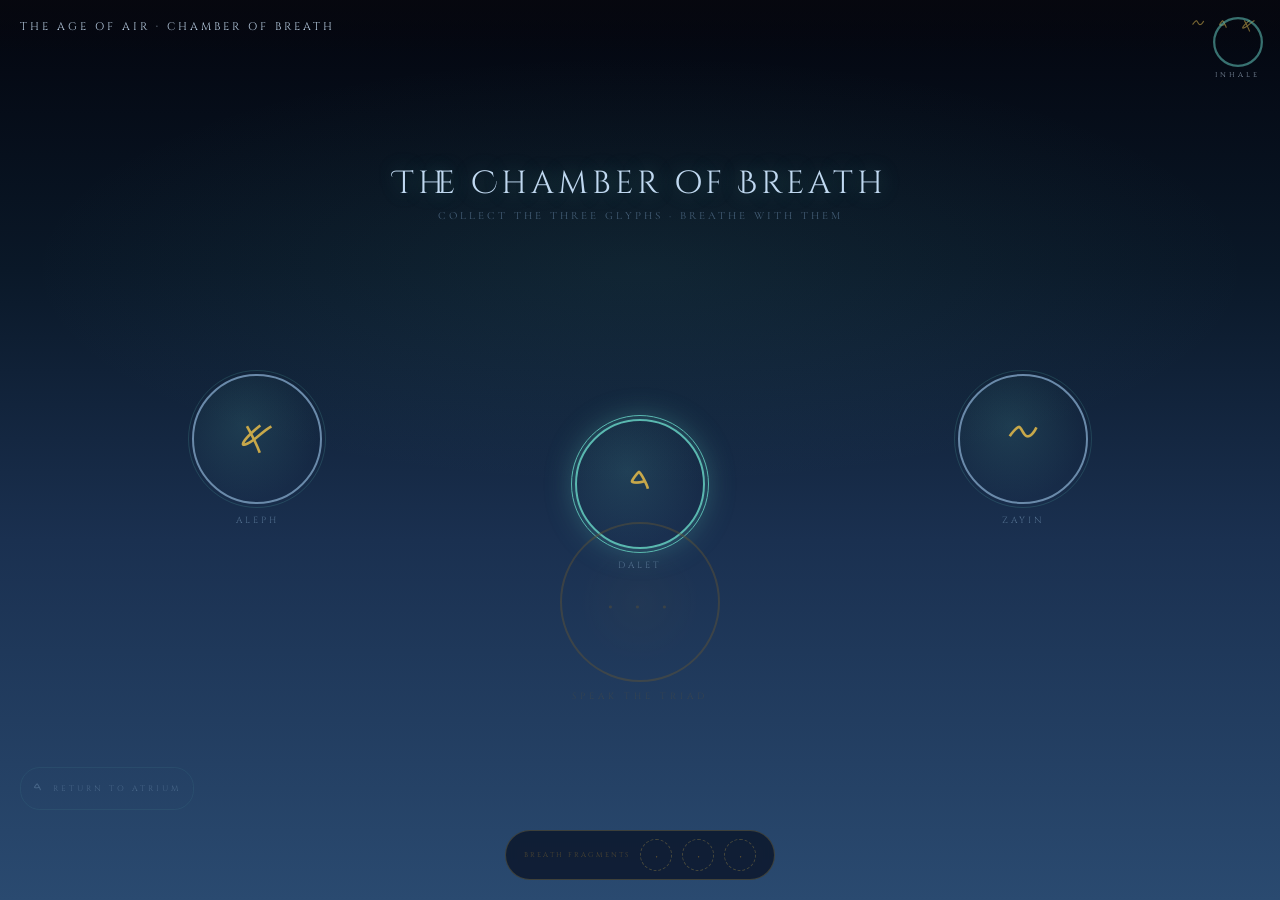
==== game/air/index.html @ f2d68d22 "Create index.html" ====
<!DOCTYPE html>
<html lang="en">
<head>
<meta charset="UTF-8">
<meta name="viewport" content="width=device-width, initial-scale=1.0">
<title>The Age of Air · Adzmyst</title>
<link rel="preconnect" href="https://fonts.googleapis.com">
<link href="https://fonts.googleapis.com/css2?family=Cinzel:wght@400;600;900&family=Cinzel+Decorative:wght@400;700&family=Cormorant+Garamond:ital,wght@0,300;0,400;1,300;1,400&display=swap" rel="stylesheet">
<style>
  /* ═══════════════════════════════════════════════════════
     AGE OF AIR — ADZMYST DUNGEON
     Breath mechanic · Glyph collection · Triad altar
     ═══════════════════════════════════════════════════════ */

  :root {
    --void:       #07080f;
    --sky-deep:   #0a1528;
    --sky-mid:    #1a3050;
    --sky-pale:   #2a4a70;
    --cloud:      #6a8aaa;
    --breath:     #c0d8f0;
    --silver:     #b8cce0;
    --gold:       #c8a84a;
    --gold-dim:   #6a5830;
    --unlock:     #8ad8a0;
    --danger:     #c85050;
    --air-teal:   #5ab8b0;
    --panel-bg:   rgba(10, 20, 40, 0.92);
    --transition: 0.6s cubic-bezier(0.4, 0, 0.2, 1);
  }

  *, *::before, *::after { box-sizing: border-box; margin: 0; padding: 0; }

  html, body {
    width: 100%; height: 100%;
    overflow: hidden;
    background: var(--void);
    color: var(--breath);
    font-family: 'Cormorant Garamond', serif;
    font-size: 16px;
  }

  /* ── AMBIENT SKY ── */
  #ambient-sky {
    position: fixed; inset: 0; z-index: 0;
    background:
      radial-gradient(ellipse 80% 40% at 50% 30%, rgba(90,184,176,0.08) 0%, transparent 60%),
      linear-gradient(180deg, #03050e 0%, #0a1828 30%, #1a3050 60%, #2a4a70 100%);
    animation: skyshift 20s ease-in-out infinite alternate;
  }
  @keyframes skyshift {
    0%   { filter: brightness(1) hue-rotate(0deg); }
    100% { filter: brightness(1.1) hue-rotate(5deg); }
  }

  /* ── WIND PARTICLES ── */
  #wind-layer {
    position: fixed; inset: 0; z-index: 1;
    pointer-events: none; overflow: hidden;
  }
  .wind-particle {
    position: absolute;
    font-size: 18px;
    opacity: 0;
    animation: windFloat 8s linear infinite;
    color: var(--cloud);
  }
  @keyframes windFloat {
    0%   { transform: translateX(-50px) translateY(0); opacity: 0; }
    20%  { opacity: 0.4; }
    80%  { opacity: 0.3; }
    100% { transform: translateX(calc(100vw + 50px)) translateY(-40px); opacity: 0; }
  }

  /* ── BREATH INDICATOR ── */
  #breath-indicator {
    position: fixed; top: 20px; right: 20px; z-index: 40;
    display: flex; flex-direction: column; align-items: center; gap: 6px;
  }
  #breath-ring {
    width: 44px; height: 44px;
    border: 2px solid var(--cloud);
    border-radius: 50%;
    transition: transform 0.2s ease, border-color 0.3s;
    opacity: 0.6;
  }
  #breath-ring.inhale { border-color: var(--air-teal); }
  #breath-ring.hold   { border-color: var(--gold); }
  #breath-ring.exhale { border-color: var(--cloud); }
  #breath-phase-label {
    font-family: 'Cinzel', serif;
    font-size: 7px; letter-spacing: 3px;
    text-transform: uppercase;
    color: var(--silver); opacity: 0.7;
  }

  /* ── HUD ── */
  #hud {
    position: fixed; top: 0; left: 0; right: 0; z-index: 30;
    padding: 14px 20px;
    display: flex; align-items: center; justify-content: space-between;
    background: linear-gradient(180deg, rgba(7,8,15,0.8) 0%, transparent 100%);
    pointer-events: none;
  }
  #hud-location {
    font-family: 'Cinzel', serif;
    font-size: 11px; letter-spacing: 3px;
    color: var(--silver); text-transform: uppercase;
  }
  #hud-glyphs {
    font-size: 20px; letter-spacing: 4px;
    color: var(--gold); opacity: 0.6;
  }

  /* ── INVENTORY ── */
  #inventory {
    position: fixed; bottom: 20px; left: 50%; transform: translateX(-50%);
    z-index: 30; display: flex; align-items: center; gap: 10px;
    background: rgba(10,20,40,0.8);
    border: 1px solid rgba(200,168,74,0.25);
    border-radius: 30px; padding: 8px 18px;
    backdrop-filter: blur(6px);
  }
  #inventory-label {
    font-family: 'Cinzel', serif;
    font-size: 7px; letter-spacing: 2px;
    color: var(--gold-dim); text-transform: uppercase;
    opacity: 0.7;
  }
  .inventory-slot {
    width: 32px; height: 32px;
    border: 1px dashed rgba(200,168,74,0.3);
    border-radius: 50%;
    display: flex; align-items: center; justify-content: center;
    font-size: 16px; color: var(--gold-dim);
    transition: all 0.3s;
  }
  .inventory-slot.filled {
    border-color: var(--gold);
    color: var(--gold);
    border-style: solid;
    animation: glyphGlow 2s ease-in-out infinite;
  }
  @keyframes glyphGlow {
    0%, 100% { box-shadow: 0 0 6px rgba(200,168,74,0.3); }
    50% { box-shadow: 0 0 16px rgba(200,168,74,0.6); }
  }

  /* ── MAIN SCENE ── */
  #scene {
    position: fixed; inset: 0; z-index: 10;
    display: flex; align-items: center; justify-content: center;
    pointer-events: none;
  }
  #room-container {
    position: relative;
    width: 100%; height: 100%;
    pointer-events: none;
  }

  /* ── ROOM TITLE ── */
  .room-title {
    position: absolute;
    top: 18%; left: 50%;
    transform: translateX(-50%);
    text-align: center;
    pointer-events: none;
  }
  .room-title h2 {
    font-family: 'Cinzel Decorative', serif;
    font-size: clamp(1.4rem, 3vw, 2rem);
    font-weight: 400;
    color: var(--breath);
    letter-spacing: 4px;
    text-shadow: 0 0 20px rgba(90,184,176,0.4);
    margin-bottom: 4px;
  }
  .room-title .room-sub {
    font-size: 11px;
    letter-spacing: 3px;
    color: var(--cloud);
    text-transform: uppercase;
    opacity: 0.6;
  }

  /* ── INTERACTIVE GLYPH STONES ── */
  .glyph-stone {
    position: absolute;
    pointer-events: auto;
    cursor: pointer;
    display: flex; flex-direction: column;
    align-items: center; gap: 10px;
    transition: transform var(--transition);
  }
  .glyph-stone:hover { transform: scale(1.08); }
  .glyph-stone.collected {
    pointer-events: none;
    opacity: 0.4;
    transform: scale(0.9);
  }

  .stone-circle {
    width: clamp(80px, 12vw, 130px);
    height: clamp(80px, 12vw, 130px);
    border-radius: 50%;
    border: 2px solid var(--cloud);
    background: radial-gradient(circle at 40% 40%, rgba(90,184,176,0.15) 0%, transparent 70%);
    display: flex; align-items: center; justify-content: center;
    font-size: clamp(2rem, 4vw, 3rem);
    color: var(--gold);
    transition: all var(--transition);
    position: relative;
  }
  .stone-circle::after {
    content: '';
    position: absolute; inset: -6px;
    border-radius: 50%;
    border: 1px solid rgba(90,184,176,0.2);
    animation: stonePulse 3s ease-in-out infinite;
  }
  @keyframes stonePulse {
    0%, 100% { transform: scale(1); opacity: 0.3; }
    50% { transform: scale(1.06); opacity: 0.7; }
  }

  .stone-circle.ready {
    border-color: var(--air-teal);
    box-shadow: 0 0 30px rgba(90,184,176,0.4);
  }
  .stone-circle.ready::after {
    border-color: var(--air-teal);
    animation: stonePulseReady 1s ease-in-out infinite;
  }
  @keyframes stonePulseReady {
    0%, 100% { transform: scale(1); opacity: 0.5; }
    50% { transform: scale(1.12); opacity: 1; }
  }

  .stone-label {
    font-family: 'Cinzel', serif;
    font-size: 9px; letter-spacing: 3px;
    text-transform: uppercase;
    color: var(--cloud);
    opacity: 0.7;
  }

  /* Stone positions */
  #stone-aleph { top: 50%; left: 15%; transform: translateY(-50%); }
  #stone-dalet { top: 55%; left: 50%; transform: translate(-50%, -50%); }
  #stone-zayin { top: 50%; right: 15%; transform: translateY(-50%); }
  #stone-aleph:hover, #stone-dalet:hover, #stone-zayin:hover { transform: translateY(calc(-50% - 4px)) scale(1.08); }

  /* ── ALTAR ── */
  #altar {
    position: absolute;
    bottom: 22%; left: 50%;
    transform: translateX(-50%);
    pointer-events: auto;
    cursor: pointer;
    display: flex; flex-direction: column;
    align-items: center; gap: 8px;
    transition: all var(--transition);
  }
  #altar:hover { transform: translateX(-50%) scale(1.05); }
  #altar.inactive {
    opacity: 0.4;
    pointer-events: none;
  }
  #altar.active {
    opacity: 1;
    cursor: pointer;
  }
  #altar.active .altar-circle {
    border-color: var(--gold);
    box-shadow: 0 0 40px rgba(200,168,74,0.5);
    animation: altarGlow 2s ease-in-out infinite;
  }
  @keyframes altarGlow {
    0%, 100% { box-shadow: 0 0 20px rgba(200,168,74,0.3); }
    50% { box-shadow: 0 0 50px rgba(200,168,74,0.7); }
  }

  .altar-circle {
    width: clamp(100px, 14vw, 160px);
    height: clamp(100px, 14vw, 160px);
    border-radius: 50%;
    border: 2px solid var(--gold-dim);
    background: radial-gradient(circle at center, rgba(200,168,74,0.08) 0%, transparent 60%);
    display: flex; align-items: center; justify-content: center;
    font-size: clamp(1.5rem, 3vw, 2.2rem);
    color: var(--gold-dim);
    letter-spacing: 6px;
    transition: all var(--transition);
  }
  .altar-label {
    font-family: 'Cinzel', serif;
    font-size: 9px; letter-spacing: 4px;
    text-transform: uppercase;
    color: var(--gold-dim);
    opacity: 0.7;
  }

  /* ── MESSAGE PANEL ── */
  #message-panel {
    position: fixed; top: 50%; left: 50%;
    transform: translate(-50%, -50%);
    z-index: 50;
    pointer-events: none;
    text-align: center;
    transition: opacity 0.4s;
    opacity: 0;
  }
  #message-panel.show {
    opacity: 1;
    animation: messageFade 3s ease forwards;
  }
  @keyframes messageFade {
    0%   { opacity: 0; transform: translate(-50%, -50%) translateY(10px); }
    15%  { opacity: 1; transform: translate(-50%, -50%) translateY(0); }
    85%  { opacity: 1; }
    100% { opacity: 0; transform: translate(-50%, -50%) translateY(-10px); }
  }

  .message-text {
    font-family: 'Cinzel Decorative', serif;
    font-size: clamp(1rem, 2.5vw, 1.6rem);
    color: var(--breath);
    letter-spacing: 4px;
    text-shadow: 0 0 20px rgba(90,184,176,0.5);
    background: rgba(10,20,40,0.85);
    padding: 16px 32px;
    border: 1px solid rgba(90,184,176,0.3);
    border-radius: 8px;
  }

  /* ── RETURN PORTAL ── */
  #return-portal {
    position: fixed; bottom: 90px; left: 20px; z-index: 30;
    pointer-events: auto;
    cursor: pointer;
    display: flex; align-items: center; gap: 8px;
    font-family: 'Cinzel', serif;
    font-size: 8px; letter-spacing: 3px;
    text-transform: uppercase;
    color: var(--cloud);
    opacity: 0.5;
    transition: opacity 0.3s;
    background: transparent; border: none;
    padding: 8px 12px;
    border: 1px solid rgba(90,184,176,0.2);
    border-radius: 20px;
  }
  #return-portal:hover {
    opacity: 1;
    border-color: var(--air-teal);
  }
  #return-portal .return-glyph {
    font-size: 18px;
  }

  /* ── COMPLETION OVERLAY ── */
  #completion-overlay {
    position: fixed; inset: 0; z-index: 60;
    display: none;
    align-items: center; justify-content: center;
    background: rgba(7,8,15,0.9);
    flex-direction: column; gap: 24px;
  }
  #completion-overlay.show { display: flex; }

  #completion-glyph {
    font-size: clamp(4rem, 8vw, 7rem);
    color: var(--gold);
    animation: glyphPulseComplete 2s ease-in-out infinite;
  }
  @keyframes glyphPulseComplete {
    0%, 100% { transform: scale(1); text-shadow: 0 0 30px rgba(200,168,74,0.4); }
    50% { transform: scale(1.08); text-shadow: 0 0 60px rgba(200,168,74,0.8); }
  }
  #completion-title {
    font-family: 'Cinzel Decorative', serif;
    font-size: clamp(1.2rem, 2.5vw, 1.8rem);
    letter-spacing: 6px;
    color: var(--breath);
    text-align: center;
  }
  #completion-text {
    font-style: italic;
    color: var(--silver);
    opacity: 0.7;
    max-width: 400px;
    text-align: center;
    line-height: 1.8;
  }
  #completion-return {
    font-family: 'Cinzel', serif;
    font-size: 10px; letter-spacing: 4px;
    text-transform: uppercase;
    padding: 12px 32px;
    border: 1px solid var(--gold);
    background: transparent;
    color: var(--gold);
    cursor: pointer;
    transition: all 0.3s;
  }
  #completion-return:hover {
    background: rgba(200,168,74,0.1);
    box-shadow: 0 0 20px rgba(200,168,74,0.3);
  }

  /* ── RESPONSIVE ── */
  @media (max-width: 600px) {
    #stone-aleph { top: 38%; left: 8%; }
    #stone-dalet { top: 48%; left: 50%; }
    #stone-zayin { top: 38%; right: 8%; }
    #altar { bottom: 16%; }
    #return-portal { bottom: 80px; left: 10px; font-size: 7px; }
    .stone-circle { width: 70px; height: 70px; font-size: 1.6rem; }
    .altar-circle { width: 90px; height: 90px; }
  }
</style>
</head>
<body>

<!-- Ambient sky -->
<div id="ambient-sky"></div>
<div id="wind-layer"></div>

<!-- Breath indicator -->
<div id="breath-indicator">
  <div id="breath-ring"></div>
  <div id="breath-phase-label">inhale</div>
</div>

<!-- HUD -->
<div id="hud">
  <div id="hud-location">The Age of Air · Chamber of Breath</div>
  <div id="hud-glyphs">𐤀 𐤃 𐤆</div>
</div>

<!-- Inventory -->
<div id="inventory">
  <div id="inventory-label">Breath Fragments</div>
  <div class="inventory-slot" id="inv-slot-0">·</div>
  <div class="inventory-slot" id="inv-slot-1">·</div>
  <div class="inventory-slot" id="inv-slot-2">·</div>
</div>

<!-- Main scene -->
<div id="scene">
  <div id="room-container">
    <!-- Room title -->
    <div class="room-title">
      <h2>The Chamber of Breath</h2>
      <div class="room-sub">Collect the three glyphs · Breathe with them</div>
    </div>

    <!-- Glyph stones -->
    <div class="glyph-stone" id="stone-aleph">
      <div class="stone-circle">𐤀</div>
      <div class="stone-label">Aleph</div>
    </div>
    <div class="glyph-stone" id="stone-dalet">
      <div class="stone-circle">𐤃</div>
      <div class="stone-label">Dalet</div>
    </div>
    <div class="glyph-stone" id="stone-zayin">
      <div class="stone-circle">𐤆</div>
      <div class="stone-label">Zayin</div>
    </div>

    <!-- Altar -->
    <div id="altar" class="inactive">
      <div class="altar-circle">·  ·  ·</div>
      <div class="altar-label">Speak the Triad</div>
    </div>
  </div>
</div>

<!-- Message panel -->
<div id="message-panel">
  <div class="message-text" id="message-text"></div>
</div>

<!-- Return portal -->
<button id="return-portal" title="Return to Atrium">
  <span class="return-glyph">𐤃</span>
  <span>Return to Atrium</span>
</button>

<!-- Completion overlay -->
<div id="completion-overlay">
  <div id="completion-glyph">𓂝</div>
  <div id="completion-title">The Breath Is Complete</div>
  <div id="completion-text">
    You have gathered the first triad — Aleph, Dalet, Zayin.<br>
    The Age of Air opens its wisdom.<br>
    The language begins.
  </div>
  <button id="completion-return">Return to the Atrium</button>
</div>

<script>
// ═══════════════════════════════════════════════════════════
// AGE OF AIR — DUNGEON ENGINE
// Breath mechanic · Glyph collection · Altar activation
// ═══════════════════════════════════════════════════════════

// ── BREATH ENGINE ──────────────────────────────────────────
const Breath = {
  phases: ['inhale', 'hold', 'exhale', 'rest'],
  durations: { inhale: 4000, hold: 4000, exhale: 6000, rest: 2000 },
  currentPhase: 0,
  startTime: Date.now(),
  intervalId: null,

  init() {
    this.startTime = Date.now();
    this.tick();
    this.intervalId = setInterval(() => this.tick(), 100);
  },

  totalDuration() {
    return Object.values(this.durations).reduce((a, b) => a + b, 0);
  },

  tick() {
    const elapsed = (Date.now() - this.startTime) % this.totalDuration();
    let accumulated = 0;

    for (let i = 0; i < this.phases.length; i++) {
      accumulated += this.durations[this.phases[i]];
      if (elapsed < accumulated) {
        this.currentPhase = i;
        break;
      }
    }

    const phase = this.phases[this.currentPhase];
    const phaseStart = this.getPhaseStart();
    const phaseElapsed = elapsed - phaseStart;
    const progress = phaseElapsed / this.durations[phase];

    this.updateUI(phase, progress);
  },

  getPhaseStart() {
    let start = 0;
    for (let i = 0; i < this.currentPhase; i++) {
      start += this.durations[this.phases[i]];
    }
    return start;
  },

  updateUI(phase, progress) {
    const ring = document.getElementById('breath-ring');
    const label = document.getElementById('breath-phase-label');

    // Update ring size
    let scale;
    switch (phase) {
      case 'inhale': scale = 0.7 + progress * 0.6; break;
      case 'hold':   scale = 1.3; break;
      case 'exhale': scale = 1.3 - progress * 0.6; break;
      default:       scale = 0.7;
    }
    ring.style.transform = `scale(${scale})`;
    ring.className = phase;
    label.textContent = phase;

    // Notify stones
    this.notifyStones(phase);
  },

  notifyStones(phase) {
    // Each stone responds to a specific breath phase
    const stonePhases = {
      'stone-aleph': 'hold',
      'stone-dalet': 'inhale',
      'stone-zayin': 'exhale'
    };

    Object.entries(stonePhases).forEach(([stoneId, requiredPhase]) => {
      const stone = document.getElementById(stoneId);
      if (!stone || stone.classList.contains('collected')) return;
      const circle = stone.querySelector('.stone-circle');
      if (phase === requiredPhase) {
        circle.classList.add('ready');
      } else {
        circle.classList.remove('ready');
      }
    });
  },

  getPhase() {
    return this.phases[this.currentPhase];
  },

  isPhase(phase) {
    return this.getPhase() === phase;
  }
};

// ── GAME STATE ─────────────────────────────────────────────
const Game = {
  collected: [],
  airComplete: false,

  init() {
    this.loadState();
    this.renderInventory();

    // If already completed, show completion
    if (this.airComplete) {
      this.showCompletion();
      return;
    }

    Breath.init();
    this.initWindParticles();
    this.bindEvents();
    this.checkAltarState();

    // Re-collect stones that were already collected
    this.collected.forEach(glyphId => {
      const stoneId = this.getStoneId(glyphId);
      const stone = document.getElementById(stoneId);
      if (stone) stone.classList.add('collected');
    });
  },

  loadState() {
    try {
      const raw = localStorage.getItem('adzmyst_air_save');
      if (!raw) return;
      const data = JSON.parse(raw);
      this.collected = data.collected || [];
      this.airComplete = data.airComplete || false;
    } catch(e) {
      console.warn('[Air] Could not load save:', e);
    }
  },

  saveState() {
    const data = {
      collected: this.collected,
      airComplete: this.airComplete
    };
    localStorage.setItem('adzmyst_air_save', JSON.stringify(data));

    // Also update atrium save
    if (this.airComplete) {
      try {
        const atriumRaw = localStorage.getItem('adzmyst_atrium_save');
        if (atriumRaw) {
          const atriumData = JSON.parse(atriumRaw);
          atriumData.unlocked = atriumData.unlocked || {};
          atriumData.unlocked.air = true;
          localStorage.setItem('adzmyst_atrium_save', JSON.stringify(atriumData));
        }
      } catch(e) {}
    }
  },

  getStoneId(glyphId) {
    const map = { 0: 'stone-aleph', 1: 'stone-dalet', 2: 'stone-zayin' };
    return map[glyphId];
  },

  getGlyphId(stoneId) {
    const map = { 'stone-aleph': 0, 'stone-dalet': 1, 'stone-zayin': 2 };
    return map[stoneId];
  },

  collectGlyph(stoneId) {
    const glyphId = this.getGlyphId(stoneId);
    if (this.collected.includes(glyphId)) return false;

    const phase = Breath.getPhase();
    const requiredPhases = {
      'stone-aleph': 'hold',
      'stone-dalet': 'inhale',
      'stone-zayin': 'exhale'
    };

    if (phase !== requiredPhases[stoneId]) {
      this.showMessage(`Breathe ${requiredPhases[stoneId]} to collect this glyph`);
      return false;
    }

    this.collected.push(glyphId);
    document.getElementById(stoneId).classList.add('collected');
    this.renderInventory();
    this.saveState();
    this.checkAltarState();

    // Show collection message
    const glyphSymbols = ['𐤀', '𐤃', '𐤆'];
    this.showMessage(`${glyphSymbols[glyphId]} — collected`);

    return true;
  },

  renderInventory() {
    const glyphSymbols = ['𐤀', '𐤃', '𐤆'];
    for (let i = 0; i < 3; i++) {
      const slot = document.getElementById(`inv-slot-${i}`);
      if (this.collected.includes(i)) {
        slot.textContent = glyphSymbols[i];
        slot.classList.add('filled');
      } else {
        slot.textContent = '·';
        slot.classList.remove('filled');
      }
    }
  },

  checkAltarState() {
    const altar = document.getElementById('altar');
    const altarCircle = altar.querySelector('.altar-circle');

    if (this.collected.length === 3) {
      altar.classList.remove('inactive');
      altar.classList.add('active');
      altarCircle.textContent = '𐤀 𐤃 𐤆';
    } else {
      altar.classList.add('inactive');
      altar.classList.remove('active');
      const glyphSymbols = ['𐤀', '𐤃', '𐤆'];
      const display = [0,1,2].map(i => this.collected.includes(i) ? glyphSymbols[i] : '·').join('  ');
      altarCircle.textContent = display;
    }
  },

  activateAltar() {
    if (this.collected.length < 3) {
      this.showMessage('Gather all three glyphs first');
      return;
    }

    this.airComplete = true;
    this.saveState();
    this.showCompletion();
  },

  showMessage(text) {
    const panel = document.getElementById('message-panel');
    const textEl = document.getElementById('message-text');
    textEl.textContent = text;

    // Reset animation
    panel.classList.remove('show');
    void panel.offsetWidth;
    panel.classList.add('show');

    // Auto-hide after animation
    setTimeout(() => {
      panel.classList.remove('show');
    }, 3000);
  },

  showCompletion() {
    document.getElementById('completion-overlay').classList.add('show');
  },

  returnToAtrium() {
    window.location.href = '../../index.html';
  },

  initWindParticles() {
    const layer = document.getElementById('wind-layer');
    const glyphs = ['𐤀', '𐤃', '𐤆', '𓂝', '·', '~'];

    for (let i = 0; i < 20; i++) {
      const particle = document.createElement('div');
      particle.className = 'wind-particle';
      particle.textContent = glyphs[Math.floor(Math.random() * glyphs.length)];
      particle.style.top = (10 + Math.random() * 80) + '%';
      particle.style.animationDelay = Math.random() * 8 + 's';
      particle.style.animationDuration = (6 + Math.random() * 10) + 's';
      particle.style.fontSize = (12 + Math.random() * 24) + 'px';
      layer.appendChild(particle);
    }
  },

  bindEvents() {
    // Stone clicks
    document.getElementById('stone-aleph').addEventListener('click', () => this.collectGlyph('stone-aleph'));
    document.getElementById('stone-dalet').addEventListener('click', () => this.collectGlyph('stone-dalet'));
    document.getElementById('stone-zayin').addEventListener('click', () => this.collectGlyph('stone-zayin'));

    // Altar click
    document.getElementById('altar').addEventListener('click', () => {
      if (this.collected.length === 3) {
        this.activateAltar();
      }
    });

    // Return portal
    document.getElementById('return-portal').addEventListener('click', () => this.returnToAtrium());

    // Completion return button
    document.getElementById('completion-return').addEventListener('click', () => this.returnToAtrium());

    // Keyboard
    document.addEventListener('keydown', (e) => {
      if (e.key === 'Escape') this.returnToAtrium();
      if (e.key === '1') this.collectGlyph('stone-aleph');
      if (e.key === '2') this.collectGlyph('stone-dalet');
      if (e.key === '3') this.collectGlyph('stone-zayin');
      if (e.key === 'Enter' && this.collected.length === 3) this.activateAltar();
    });
  }
};

// ── INIT ──────────────────────────────────────────────────
Game.init();
console.log('[Air Age] Chamber of Breath ready. Breathe with the stones.');
</script>
</body>
</html>
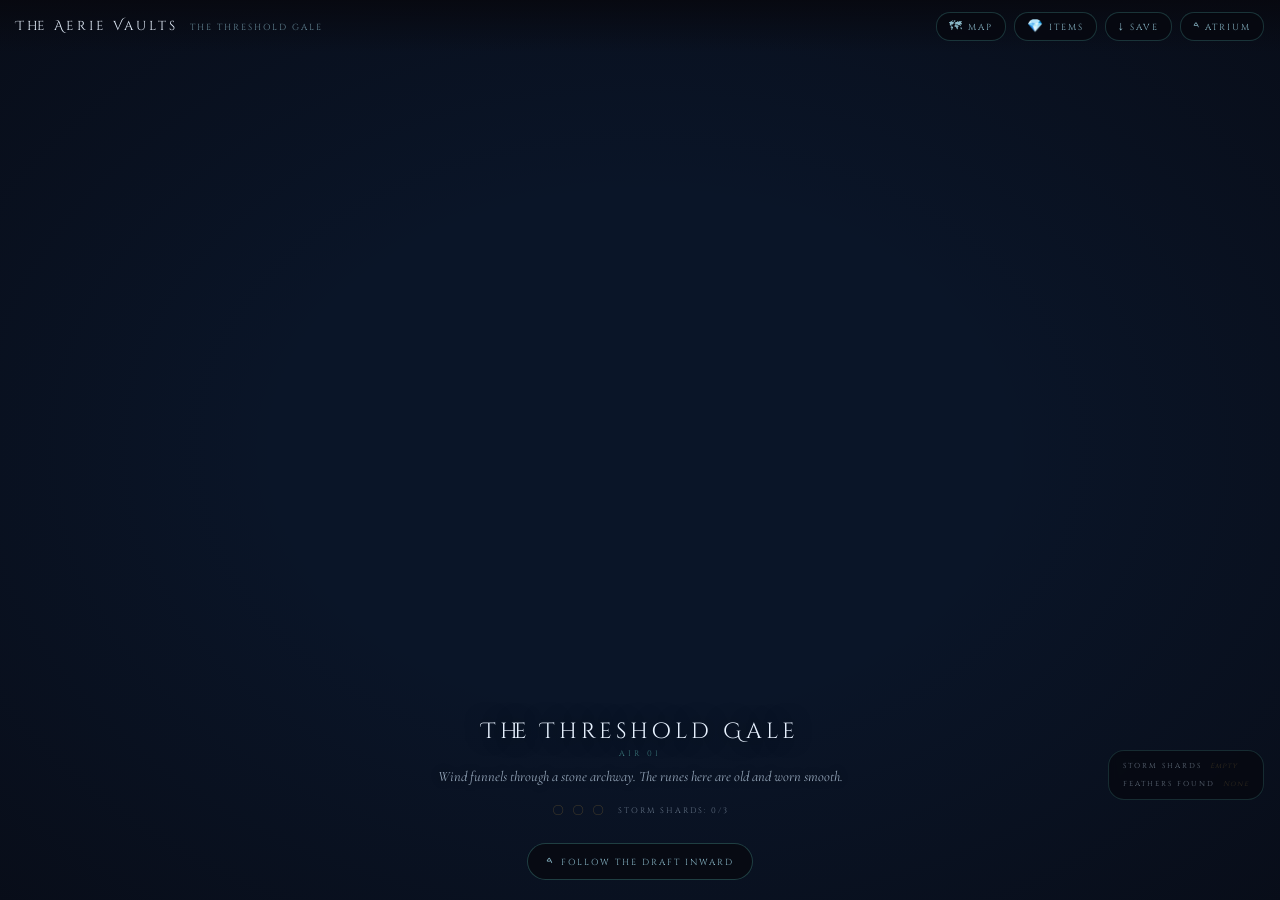
==== commit ea2fb318: "Update print statement from 'Hello' to 'Goodbye'" ====
--- a/game/air/index.html
+++ b/game/air/index.html
@@ -3,30 +3,31 @@
 <head>
 <meta charset="UTF-8">
 <meta name="viewport" content="width=device-width, initial-scale=1.0">
-<title>The Age of Air · Adzmyst</title>
+<title>The Aerie Vaults · Air Realm · Adzmyst</title>
 <link rel="preconnect" href="https://fonts.googleapis.com">
 <link href="https://fonts.googleapis.com/css2?family=Cinzel:wght@400;600;900&family=Cinzel+Decorative:wght@400;700&family=Cormorant+Garamond:ital,wght@0,300;0,400;1,300;1,400&display=swap" rel="stylesheet">
 <style>
   /* ═══════════════════════════════════════════════════════
-     AGE OF AIR — ADZMYST DUNGEON
-     Breath mechanic · Glyph collection · Triad altar
+     AIR REALM — THE AERIE VAULTS
+     Room explorer, hidden objects, storm shards
      ═══════════════════════════════════════════════════════ */
 
   :root {
     --void:       #07080f;
-    --sky-deep:   #0a1528;
-    --sky-mid:    #1a3050;
-    --sky-pale:   #2a4a70;
-    --cloud:      #6a8aaa;
-    --breath:     #c0d8f0;
+    --deep:       #0a1528;
+    --mid:        #1a3050;
+    --sky:        #4a7aaa;
+    --air:        #5ab8b0;
+    --air-dim:    #2a5854;
+    --cloud:      #8ab8c8;
     --silver:     #b8cce0;
+    --breath:     #e8f2ff;
     --gold:       #c8a84a;
     --gold-dim:   #6a5830;
+    --shard:      #7ad8d0;
+    --decoy:      #8a7a6a;
+    --danger:     #c85050;
     --unlock:     #8ad8a0;
-    --danger:     #c85050;
-    --air-teal:   #5ab8b0;
-    --panel-bg:   rgba(10, 20, 40, 0.92);
-    --transition: 0.6s cubic-bezier(0.4, 0, 0.2, 1);
   }
 
   *, *::before, *::after { box-sizing: border-box; margin: 0; padding: 0; }
@@ -40,782 +41,548 @@
     font-size: 16px;
   }
 
-  /* ── AMBIENT SKY ── */
-  #ambient-sky {
-    position: fixed; inset: 0; z-index: 0;
-    background:
-      radial-gradient(ellipse 80% 40% at 50% 30%, rgba(90,184,176,0.08) 0%, transparent 60%),
-      linear-gradient(180deg, #03050e 0%, #0a1828 30%, #1a3050 60%, #2a4a70 100%);
-    animation: skyshift 20s ease-in-out infinite alternate;
-  }
-  @keyframes skyshift {
-    0%   { filter: brightness(1) hue-rotate(0deg); }
-    100% { filter: brightness(1.1) hue-rotate(5deg); }
-  }
-
-  /* ── WIND PARTICLES ── */
-  #wind-layer {
-    position: fixed; inset: 0; z-index: 1;
-    pointer-events: none; overflow: hidden;
-  }
-  .wind-particle {
-    position: absolute;
-    font-size: 18px;
-    opacity: 0;
-    animation: windFloat 8s linear infinite;
-    color: var(--cloud);
-  }
-  @keyframes windFloat {
-    0%   { transform: translateX(-50px) translateY(0); opacity: 0; }
-    20%  { opacity: 0.4; }
-    80%  { opacity: 0.3; }
-    100% { transform: translateX(calc(100vw + 50px)) translateY(-40px); opacity: 0; }
-  }
-
-  /* ── BREATH INDICATOR ── */
-  #breath-indicator {
-    position: fixed; top: 20px; right: 20px; z-index: 40;
-    display: flex; flex-direction: column; align-items: center; gap: 6px;
-  }
-  #breath-ring {
-    width: 44px; height: 44px;
-    border: 2px solid var(--cloud);
-    border-radius: 50%;
-    transition: transform 0.2s ease, border-color 0.3s;
-    opacity: 0.6;
-  }
-  #breath-ring.inhale { border-color: var(--air-teal); }
-  #breath-ring.hold   { border-color: var(--gold); }
-  #breath-ring.exhale { border-color: var(--cloud); }
-  #breath-phase-label {
-    font-family: 'Cinzel', serif;
-    font-size: 7px; letter-spacing: 3px;
+  /* ── LOADING VEIL ── */
+  #loadingVeil {
+    position: fixed; inset: 0; z-index: 100;
+    background: var(--void);
+    display: flex; flex-direction: column;
+    align-items: center; justify-content: center;
+    gap: 20px;
+    transition: opacity 0.5s ease;
+  }
+  #loadingVeil.hide { opacity: 0; pointer-events: none; }
+  #loadingGlyph {
+    font-size: 3rem;
+    color: var(--air);
+    animation: loadPulse 1.5s ease-in-out infinite;
+  }
+  @keyframes loadPulse {
+    0%, 100% { opacity: 0.3; transform: scale(1); }
+    50% { opacity: 1; transform: scale(1.1); }
+  }
+  #loadingText {
+    font-family: 'Cinzel', serif;
+    font-size: 0.6rem; letter-spacing: 0.3em;
     text-transform: uppercase;
-    color: var(--silver); opacity: 0.7;
+    color: var(--silver); opacity: 0.5;
   }
 
   /* ── HUD ── */
   #hud {
     position: fixed; top: 0; left: 0; right: 0; z-index: 30;
-    padding: 14px 20px;
+    padding: 12px 16px;
     display: flex; align-items: center; justify-content: space-between;
-    background: linear-gradient(180deg, rgba(7,8,15,0.8) 0%, transparent 100%);
+    background: linear-gradient(180deg, rgba(7,8,15,0.9) 0%, transparent 100%);
     pointer-events: none;
   }
-  #hud-location {
-    font-family: 'Cinzel', serif;
-    font-size: 11px; letter-spacing: 3px;
+  #hud-left {
+    display: flex; align-items: center; gap: 12px;
+  }
+  #hud-realm-name {
+    font-family: 'Cinzel Decorative', serif;
+    font-size: 0.8rem; letter-spacing: 3px;
+    color: var(--breath);
+  }
+  #hud-room-name {
+    font-family: 'Cinzel', serif;
+    font-size: 0.55rem; letter-spacing: 2px;
+    color: var(--cloud); text-transform: uppercase;
+    opacity: 0.7;
+  }
+  #hud-right {
+    display: flex; align-items: center; gap: 8px;
+    pointer-events: auto;
+  }
+
+  /* ── HUD BUTTONS ── */
+  .hud-btn {
+    font-family: 'Cinzel', serif;
+    font-size: 0.55rem; letter-spacing: 2px;
+    text-transform: uppercase;
+    padding: 5px 12px;
+    border: 1px solid rgba(90,184,176,0.25);
+    background: rgba(7,8,15,0.7);
+    color: var(--cloud);
+    cursor: pointer;
+    border-radius: 14px;
+    backdrop-filter: blur(4px);
+    transition: all 0.3s;
+    display: flex; align-items: center; gap: 4px;
+  }
+  .hud-btn:hover {
+    border-color: var(--air);
+    color: var(--breath);
+    background: rgba(90,184,176,0.1);
+  }
+  .hud-btn .btn-icon { font-size: 0.8rem; }
+
+  /* ── SAVE DOT ── */
+  #saveDot {
+    width: 6px; height: 6px;
+    border-radius: 50%;
+    background: var(--air);
+    opacity: 0;
+    transition: opacity 0.3s;
+  }
+  #saveDot.pulse {
+    opacity: 1;
+    animation: saveFlash 0.5s ease;
+  }
+  @keyframes saveFlash {
+    0% { opacity: 1; transform: scale(1); }
+    100% { opacity: 0; transform: scale(2.5); }
+  }
+
+  /* ── MAIN CONTAINER ── */
+  #realmContainer {
+    position: fixed; inset: 0; z-index: 10;
+    overflow: hidden;
+    transition: opacity 0.4s ease;
+  }
+  #realmContainer.transitioning { opacity: 0; }
+
+  /* ── ROOM ── */
+  .room {
+    position: relative;
+    width: 100%; height: 100%;
+    overflow: hidden;
+  }
+
+  /* ── ROOM BACKGROUND ── */
+  .room-background {
+    position: absolute; inset: 0;
+    background-size: cover;
+    background-position: center;
+    background-repeat: no-repeat;
+    background-color: var(--deep);
+    transition: background-image 0.6s ease;
+  }
+  .room-vignette {
+    position: absolute; inset: 0;
+    background: radial-gradient(ellipse at center, transparent 40%, rgba(7,8,15,0.6) 100%);
+    pointer-events: none;
+  }
+
+  /* ── HIDDEN OBJECTS ── */
+  .hidden-objects-layer {
+    position: absolute; inset: 0;
+    z-index: 12; pointer-events: none;
+  }
+  .hidden-object {
+    position: absolute;
+    width: 40px; height: 40px;
+    margin-left: -20px; margin-top: -20px;
+    display: flex; align-items: center; justify-content: center;
+    font-size: 1.2rem;
+    cursor: pointer;
+    pointer-events: auto;
+    border-radius: 50%;
+    transition: all 0.3s ease;
+    animation: objectGlow 3s ease-in-out infinite;
+    z-index: 13;
+  }
+  .hidden-object:hover {
+    transform: scale(1.3);
+  }
+  .hidden-object.shard {
+    filter: drop-shadow(0 0 8px rgba(122,216,208,0.5));
+  }
+  .hidden-object.decoy {
+    filter: drop-shadow(0 0 6px rgba(138,122,106,0.4));
+  }
+  .hidden-object.collected {
+    animation: none;
+    pointer-events: none;
+    opacity: 0.7;
+    filter: none;
+  }
+
+  @keyframes objectGlow {
+    0%, 100% { opacity: 0.6; }
+    50% { opacity: 1; }
+  }
+
+  /* ── ROOM INFO OVERLAY ── */
+  .room-info {
+    position: absolute; bottom: 80px; left: 50%;
+    transform: translateX(-50%);
+    z-index: 14;
+    text-align: center;
+    pointer-events: none;
+    max-width: 500px;
+    width: 90%;
+  }
+  .room-header {
+    margin-bottom: 6px;
+  }
+  .room-title {
+    font-family: 'Cinzel Decorative', serif;
+    font-size: clamp(1rem, 2.5vw, 1.4rem);
+    font-weight: 400;
+    color: var(--breath);
+    letter-spacing: 4px;
+    text-shadow: 0 0 20px rgba(0,0,0,0.8);
+    margin-bottom: 2px;
+  }
+  .room-id {
+    font-family: 'Cinzel', serif;
+    font-size: 0.5rem; letter-spacing: 3px;
+    color: var(--air); text-transform: uppercase;
+    opacity: 0.6;
+  }
+  .room-description {
+    font-size: 0.9rem; line-height: 1.6;
+    color: var(--silver);
+    font-style: italic;
+    opacity: 0.8;
+    text-shadow: 0 0 10px rgba(0,0,0,0.8);
+    margin-bottom: 12px;
+  }
+
+  /* ── SHARD PROGRESS ── */
+  .shard-progress {
+    display: flex; align-items: center; justify-content: center; gap: 8px;
+  }
+  .shard-dot {
+    font-size: 1rem;
+    color: var(--gold-dim);
+    transition: all 0.3s;
+  }
+  .shard-dot.filled {
+    color: var(--shard);
+    animation: shardGlow 2s ease-in-out infinite;
+  }
+  @keyframes shardGlow {
+    0%, 100% { filter: drop-shadow(0 0 4px rgba(122,216,208,0.4)); }
+    50% { filter: drop-shadow(0 0 10px rgba(122,216,208,0.8)); }
+  }
+  .shard-label {
+    font-family: 'Cinzel', serif;
+    font-size: 0.5rem; letter-spacing: 2px;
     color: var(--silver); text-transform: uppercase;
-  }
-  #hud-glyphs {
-    font-size: 20px; letter-spacing: 4px;
-    color: var(--gold); opacity: 0.6;
+    opacity: 0.5; margin-left: 6px;
+  }
+
+  /* ── PORTALS ── */
+  .portals {
+    position: absolute; bottom: 20px; left: 50%;
+    transform: translateX(-50%);
+    z-index: 14;
+    display: flex; gap: 12px;
+    flex-wrap: wrap; justify-content: center;
+  }
+  .portal-btn {
+    font-family: 'Cinzel', serif;
+    font-size: 0.55rem; letter-spacing: 2px;
+    text-transform: uppercase;
+    padding: 8px 18px;
+    border: 1px solid rgba(90,184,176,0.3);
+    background: rgba(7,8,15,0.75);
+    color: var(--cloud);
+    cursor: pointer;
+    border-radius: 20px;
+    backdrop-filter: blur(4px);
+    transition: all 0.3s;
+    display: flex; align-items: center; gap: 6px;
+    pointer-events: auto;
+  }
+  .portal-btn:hover {
+    border-color: var(--air);
+    color: var(--breath);
+    background: rgba(90,184,176,0.15);
+    box-shadow: 0 0 16px rgba(90,184,176,0.15);
+  }
+  .portal-icon {
+    font-size: 0.9rem;
+  }
+  .portal-label {
+    white-space: nowrap;
+  }
+
+  /* Exit portal */
+  .exit-portal {
+    border-color: rgba(200,168,74,0.4);
+    color: var(--gold);
+  }
+  .exit-portal:hover {
+    border-color: var(--gold);
+    box-shadow: 0 0 20px rgba(200,168,74,0.2);
+  }
+  .exit-portal.locked {
+    border-color: rgba(74,58,42,0.4);
+    color: var(--gold-dim);
+    cursor: not-allowed;
+  }
+  .exit-portal.locked:hover {
+    box-shadow: none;
+    background: rgba(7,8,15,0.75);
+  }
+  .portal-requirement {
+    font-size: 0.45rem;
+    letter-spacing: 1px;
+    color: var(--gold-dim);
+    opacity: 0.7;
+    display: block;
   }
 
   /* ── INVENTORY ── */
   #inventory {
-    position: fixed; bottom: 20px; left: 50%; transform: translateX(-50%);
-    z-index: 30; display: flex; align-items: center; gap: 10px;
-    background: rgba(10,20,40,0.8);
-    border: 1px solid rgba(200,168,74,0.25);
-    border-radius: 30px; padding: 8px 18px;
-    backdrop-filter: blur(6px);
-  }
-  #inventory-label {
-    font-family: 'Cinzel', serif;
-    font-size: 7px; letter-spacing: 2px;
-    color: var(--gold-dim); text-transform: uppercase;
-    opacity: 0.7;
-  }
-  .inventory-slot {
-    width: 32px; height: 32px;
-    border: 1px dashed rgba(200,168,74,0.3);
-    border-radius: 50%;
-    display: flex; align-items: center; justify-content: center;
-    font-size: 16px; color: var(--gold-dim);
-    transition: all 0.3s;
-  }
-  .inventory-slot.filled {
-    border-color: var(--gold);
-    color: var(--gold);
-    border-style: solid;
-    animation: glyphGlow 2s ease-in-out infinite;
-  }
-  @keyframes glyphGlow {
-    0%, 100% { box-shadow: 0 0 6px rgba(200,168,74,0.3); }
-    50% { box-shadow: 0 0 16px rgba(200,168,74,0.6); }
-  }
-
-  /* ── MAIN SCENE ── */
-  #scene {
-    position: fixed; inset: 0; z-index: 10;
-    display: flex; align-items: center; justify-content: center;
+    position: fixed; bottom: 100px; right: 16px; z-index: 25;
     pointer-events: none;
-  }
-  #room-container {
-    position: relative;
-    width: 100%; height: 100%;
+    display: flex; flex-direction: column; gap: 8px;
+    background: rgba(7,8,15,0.7);
+    border: 1px solid rgba(90,184,176,0.2);
+    border-radius: 16px;
+    padding: 10px 14px;
+    backdrop-filter: blur(4px);
+  }
+  .inventory-section {
+    display: flex; align-items: center; gap: 8px;
+  }
+  .inventory-label {
+    font-family: 'Cinzel', serif;
+    font-size: 0.45rem; letter-spacing: 2px;
+    text-transform: uppercase;
+    color: var(--silver); opacity: 0.5;
+    min-width: 50px; text-align: right;
+  }
+  .inventory-items {
+    display: flex; gap: 4px;
+  }
+  .inv-item {
+    font-size: 0.9rem;
+  }
+  .inv-item.shard {
+    filter: drop-shadow(0 0 4px rgba(122,216,208,0.5));
+  }
+  .inv-empty {
+    font-family: 'Cinzel', serif;
+    font-size: 0.45rem; letter-spacing: 1px;
+    color: var(--gold-dim); opacity: 0.4;
+    font-style: italic;
+  }
+
+  /* ── TOAST ── */
+  .realm-toast {
+    position: fixed; top: 80px; left: 50%;
+    transform: translateX(-50%);
+    z-index: 50;
+    font-family: 'Cinzel', serif;
+    font-size: 0.6rem; letter-spacing: 2px;
+    text-transform: uppercase;
+    padding: 10px 24px;
+    background: rgba(7,8,15,0.9);
+    border: 1px solid rgba(90,184,176,0.4);
+    color: var(--breath);
+    border-radius: 20px;
+    opacity: 0;
+    transition: opacity 0.3s;
     pointer-events: none;
   }
-
-  /* ── ROOM TITLE ── */
-  .room-title {
-    position: absolute;
-    top: 18%; left: 50%;
-    transform: translateX(-50%);
-    text-align: center;
-    pointer-events: none;
-  }
-  .room-title h2 {
-    font-family: 'Cinzel Decorative', serif;
-    font-size: clamp(1.4rem, 3vw, 2rem);
-    font-weight: 400;
-    color: var(--breath);
-    letter-spacing: 4px;
-    text-shadow: 0 0 20px rgba(90,184,176,0.4);
-    margin-bottom: 4px;
-  }
-  .room-title .room-sub {
-    font-size: 11px;
-    letter-spacing: 3px;
-    color: var(--cloud);
-    text-transform: uppercase;
-    opacity: 0.6;
-  }
-
-  /* ── INTERACTIVE GLYPH STONES ── */
-  .glyph-stone {
-    position: absolute;
-    pointer-events: auto;
-    cursor: pointer;
-    display: flex; flex-direction: column;
-    align-items: center; gap: 10px;
-    transition: transform var(--transition);
-  }
-  .glyph-stone:hover { transform: scale(1.08); }
-  .glyph-stone.collected {
-    pointer-events: none;
-    opacity: 0.4;
-    transform: scale(0.9);
-  }
-
-  .stone-circle {
-    width: clamp(80px, 12vw, 130px);
-    height: clamp(80px, 12vw, 130px);
-    border-radius: 50%;
-    border: 2px solid var(--cloud);
-    background: radial-gradient(circle at 40% 40%, rgba(90,184,176,0.15) 0%, transparent 70%);
-    display: flex; align-items: center; justify-content: center;
-    font-size: clamp(2rem, 4vw, 3rem);
-    color: var(--gold);
-    transition: all var(--transition);
-    position: relative;
-  }
-  .stone-circle::after {
-    content: '';
-    position: absolute; inset: -6px;
-    border-radius: 50%;
-    border: 1px solid rgba(90,184,176,0.2);
-    animation: stonePulse 3s ease-in-out infinite;
-  }
-  @keyframes stonePulse {
-    0%, 100% { transform: scale(1); opacity: 0.3; }
-    50% { transform: scale(1.06); opacity: 0.7; }
-  }
-
-  .stone-circle.ready {
-    border-color: var(--air-teal);
-    box-shadow: 0 0 30px rgba(90,184,176,0.4);
-  }
-  .stone-circle.ready::after {
-    border-color: var(--air-teal);
-    animation: stonePulseReady 1s ease-in-out infinite;
-  }
-  @keyframes stonePulseReady {
-    0%, 100% { transform: scale(1); opacity: 0.5; }
-    50% { transform: scale(1.12); opacity: 1; }
-  }
-
-  .stone-label {
-    font-family: 'Cinzel', serif;
-    font-size: 9px; letter-spacing: 3px;
-    text-transform: uppercase;
-    color: var(--cloud);
-    opacity: 0.7;
-  }
-
-  /* Stone positions */
-  #stone-aleph { top: 50%; left: 15%; transform: translateY(-50%); }
-  #stone-dalet { top: 55%; left: 50%; transform: translate(-50%, -50%); }
-  #stone-zayin { top: 50%; right: 15%; transform: translateY(-50%); }
-  #stone-aleph:hover, #stone-dalet:hover, #stone-zayin:hover { transform: translateY(calc(-50% - 4px)) scale(1.08); }
-
-  /* ── ALTAR ── */
-  #altar {
-    position: absolute;
-    bottom: 22%; left: 50%;
-    transform: translateX(-50%);
-    pointer-events: auto;
-    cursor: pointer;
-    display: flex; flex-direction: column;
-    align-items: center; gap: 8px;
-    transition: all var(--transition);
-  }
-  #altar:hover { transform: translateX(-50%) scale(1.05); }
-  #altar.inactive {
-    opacity: 0.4;
-    pointer-events: none;
-  }
-  #altar.active {
-    opacity: 1;
-    cursor: pointer;
-  }
-  #altar.active .altar-circle {
-    border-color: var(--gold);
-    box-shadow: 0 0 40px rgba(200,168,74,0.5);
-    animation: altarGlow 2s ease-in-out infinite;
-  }
-  @keyframes altarGlow {
-    0%, 100% { box-shadow: 0 0 20px rgba(200,168,74,0.3); }
-    50% { box-shadow: 0 0 50px rgba(200,168,74,0.7); }
-  }
-
-  .altar-circle {
-    width: clamp(100px, 14vw, 160px);
-    height: clamp(100px, 14vw, 160px);
-    border-radius: 50%;
-    border: 2px solid var(--gold-dim);
-    background: radial-gradient(circle at center, rgba(200,168,74,0.08) 0%, transparent 60%);
-    display: flex; align-items: center; justify-content: center;
-    font-size: clamp(1.5rem, 3vw, 2.2rem);
-    color: var(--gold-dim);
-    letter-spacing: 6px;
-    transition: all var(--transition);
-  }
-  .altar-label {
-    font-family: 'Cinzel', serif;
-    font-size: 9px; letter-spacing: 4px;
-    text-transform: uppercase;
-    color: var(--gold-dim);
-    opacity: 0.7;
-  }
-
-  /* ── MESSAGE PANEL ── */
-  #message-panel {
-    position: fixed; top: 50%; left: 50%;
-    transform: translate(-50%, -50%);
-    z-index: 50;
-    pointer-events: none;
-    text-align: center;
-    transition: opacity 0.4s;
-    opacity: 0;
-  }
-  #message-panel.show {
-    opacity: 1;
-    animation: messageFade 3s ease forwards;
-  }
-  @keyframes messageFade {
-    0%   { opacity: 0; transform: translate(-50%, -50%) translateY(10px); }
-    15%  { opacity: 1; transform: translate(-50%, -50%) translateY(0); }
-    85%  { opacity: 1; }
-    100% { opacity: 0; transform: translate(-50%, -50%) translateY(-10px); }
-  }
-
-  .message-text {
-    font-family: 'Cinzel Decorative', serif;
-    font-size: clamp(1rem, 2.5vw, 1.6rem);
-    color: var(--breath);
-    letter-spacing: 4px;
-    text-shadow: 0 0 20px rgba(90,184,176,0.5);
-    background: rgba(10,20,40,0.85);
-    padding: 16px 32px;
-    border: 1px solid rgba(90,184,176,0.3);
-    border-radius: 8px;
-  }
-
-  /* ── RETURN PORTAL ── */
-  #return-portal {
-    position: fixed; bottom: 90px; left: 20px; z-index: 30;
-    pointer-events: auto;
-    cursor: pointer;
-    display: flex; align-items: center; gap: 8px;
-    font-family: 'Cinzel', serif;
-    font-size: 8px; letter-spacing: 3px;
-    text-transform: uppercase;
-    color: var(--cloud);
-    opacity: 0.5;
-    transition: opacity 0.3s;
-    background: transparent; border: none;
-    padding: 8px 12px;
-    border: 1px solid rgba(90,184,176,0.2);
-    border-radius: 20px;
-  }
-  #return-portal:hover {
-    opacity: 1;
-    border-color: var(--air-teal);
-  }
-  #return-portal .return-glyph {
-    font-size: 18px;
-  }
-
-  /* ── COMPLETION OVERLAY ── */
-  #completion-overlay {
+  .realm-toast.show { opacity: 1; }
+
+  /* ── MODALS ── */
+  .modal {
     position: fixed; inset: 0; z-index: 60;
     display: none;
     align-items: center; justify-content: center;
-    background: rgba(7,8,15,0.9);
-    flex-direction: column; gap: 24px;
-  }
-  #completion-overlay.show { display: flex; }
-
-  #completion-glyph {
-    font-size: clamp(4rem, 8vw, 7rem);
-    color: var(--gold);
-    animation: glyphPulseComplete 2s ease-in-out infinite;
-  }
-  @keyframes glyphPulseComplete {
-    0%, 100% { transform: scale(1); text-shadow: 0 0 30px rgba(200,168,74,0.4); }
-    50% { transform: scale(1.08); text-shadow: 0 0 60px rgba(200,168,74,0.8); }
-  }
-  #completion-title {
+    background: rgba(7,8,15,0.85);
+    backdrop-filter: blur(6px);
+  }
+  .modal-content {
+    background: rgba(13,18,37,0.95);
+    border: 1px solid rgba(90,184,176,0.25);
+    border-radius: 20px;
+    padding: 24px;
+    max-width: 500px;
+    width: 90%;
+    max-height: 70vh;
+    overflow-y: auto;
+    position: relative;
+  }
+  .modal-close {
+    position: absolute; top: 12px; right: 16px;
+    font-family: 'Cinzel', serif;
+    font-size: 0.7rem;
+    background: transparent;
+    border: none;
+    color: var(--silver);
+    cursor: pointer;
+    opacity: 0.5;
+    transition: opacity 0.2s;
+  }
+  .modal-close:hover { opacity: 1; }
+  .modal-title {
     font-family: 'Cinzel Decorative', serif;
-    font-size: clamp(1.2rem, 2.5vw, 1.8rem);
-    letter-spacing: 6px;
+    font-size: 1rem; letter-spacing: 4px;
     color: var(--breath);
     text-align: center;
-  }
-  #completion-text {
-    font-style: italic;
+    margin-bottom: 16px;
+  }
+
+  /* ── MAP GRID ── */
+  #mapGrid {
+    display: grid;
+    grid-template-columns: repeat(auto-fill, minmax(120px, 1fr));
+    gap: 8px;
+  }
+  .map-node {
+    background: rgba(20,35,65,0.5);
+    border: 1px solid rgba(90,184,176,0.15);
+    border-radius: 12px;
+    padding: 12px;
+    text-align: center;
+    cursor: pointer;
+    transition: all 0.3s;
+    position: relative;
+  }
+  .map-node:hover {
+    border-color: var(--air);
+    background: rgba(90,184,176,0.1);
+  }
+  .map-node.current {
+    border-color: var(--air);
+    background: rgba(90,184,176,0.15);
+  }
+  .map-node.visited {
+    opacity: 0.8;
+  }
+  .map-node-icon {
+    font-size: 1.2rem;
+    margin-bottom: 4px;
+  }
+  .map-node-name {
+    font-family: 'Cinzel', serif;
+    font-size: 0.5rem; letter-spacing: 1px;
+    text-transform: uppercase;
     color: var(--silver);
     opacity: 0.7;
-    max-width: 400px;
-    text-align: center;
-    line-height: 1.8;
-  }
-  #completion-return {
-    font-family: 'Cinzel', serif;
-    font-size: 10px; letter-spacing: 4px;
-    text-transform: uppercase;
-    padding: 12px 32px;
-    border: 1px solid var(--gold);
-    background: transparent;
-    color: var(--gold);
-    cursor: pointer;
-    transition: all 0.3s;
-  }
-  #completion-return:hover {
-    background: rgba(200,168,74,0.1);
-    box-shadow: 0 0 20px rgba(200,168,74,0.3);
+  }
+  .map-node-marker {
+    position: absolute; bottom: -4px; left: 50%;
+    transform: translateX(-50%);
+    font-size: 0.6rem;
+    color: var(--air);
   }
 
   /* ── RESPONSIVE ── */
   @media (max-width: 600px) {
-    #stone-aleph { top: 38%; left: 8%; }
-    #stone-dalet { top: 48%; left: 50%; }
-    #stone-zayin { top: 38%; right: 8%; }
-    #altar { bottom: 16%; }
-    #return-portal { bottom: 80px; left: 10px; font-size: 7px; }
-    .stone-circle { width: 70px; height: 70px; font-size: 1.6rem; }
-    .altar-circle { width: 90px; height: 90px; }
+    #hud { padding: 8px 10px; }
+    #hud-realm-name { font-size: 0.65rem; }
+    #hud-room-name { display: none; }
+    .hud-btn { font-size: 0.5rem; padding: 4px 8px; }
+    .room-title { font-size: 1rem; }
+    .room-description { font-size: 0.75rem; }
+    .portals { bottom: 10px; gap: 6px; }
+    .portal-btn { font-size: 0.5rem; padding: 6px 12px; }
+    #inventory { bottom: 80px; right: 6px; padding: 6px 10px; }
   }
 </style>
 </head>
 <body>
 
-<!-- Ambient sky -->
-<div id="ambient-sky"></div>
-<div id="wind-layer"></div>
-
-<!-- Breath indicator -->
-<div id="breath-indicator">
-  <div id="breath-ring"></div>
-  <div id="breath-phase-label">inhale</div>
+<!-- Loading veil -->
+<div id="loadingVeil">
+  <div id="loadingGlyph">𓂝</div>
+  <div id="loadingText">The Aerie Vaults await</div>
 </div>
 
 <!-- HUD -->
 <div id="hud">
-  <div id="hud-location">The Age of Air · Chamber of Breath</div>
-  <div id="hud-glyphs">𐤀 𐤃 𐤆</div>
-</div>
-
-<!-- Inventory -->
-<div id="inventory">
-  <div id="inventory-label">Breath Fragments</div>
-  <div class="inventory-slot" id="inv-slot-0">·</div>
-  <div class="inventory-slot" id="inv-slot-1">·</div>
-  <div class="inventory-slot" id="inv-slot-2">·</div>
-</div>
-
-<!-- Main scene -->
-<div id="scene">
-  <div id="room-container">
-    <!-- Room title -->
-    <div class="room-title">
-      <h2>The Chamber of Breath</h2>
-      <div class="room-sub">Collect the three glyphs · Breathe with them</div>
-    </div>
-
-    <!-- Glyph stones -->
-    <div class="glyph-stone" id="stone-aleph">
-      <div class="stone-circle">𐤀</div>
-      <div class="stone-label">Aleph</div>
-    </div>
-    <div class="glyph-stone" id="stone-dalet">
-      <div class="stone-circle">𐤃</div>
-      <div class="stone-label">Dalet</div>
-    </div>
-    <div class="glyph-stone" id="stone-zayin">
-      <div class="stone-circle">𐤆</div>
-      <div class="stone-label">Zayin</div>
-    </div>
-
-    <!-- Altar -->
-    <div id="altar" class="inactive">
-      <div class="altar-circle">·  ·  ·</div>
-      <div class="altar-label">Speak the Triad</div>
-    </div>
+  <div id="hud-left">
+    <div id="hud-realm-name">The Aerie Vaults</div>
+    <div id="hud-room-name"></div>
+  </div>
+  <div id="hud-right">
+    <div id="saveDot"></div>
+    <button class="hud-btn" id="mapBtn">
+      <span class="btn-icon">🗺</span> Map
+    </button>
+    <button class="hud-btn" id="inventoryBtn">
+      <span class="btn-icon">💎</span> Items
+    </button>
+    <button class="hud-btn" id="saveBtn">
+      <span class="btn-icon">↓</span> Save
+    </button>
+    <button class="hud-btn" id="returnBtn">
+      <span class="btn-icon">𐤃</span> Atrium
+    </button>
   </div>
 </div>
 
-<!-- Message panel -->
-<div id="message-panel">
-  <div class="message-text" id="message-text"></div>
+<!-- Realm container (engine renders here) -->
+<div id="realmContainer"></div>
+
+<!-- Inventory sidebar -->
+<div id="inventory"></div>
+
+<!-- Map Modal -->
+<div class="modal" id="mapModal">
+  <div class="modal-content">
+    <button class="modal-close">✕</button>
+    <div class="modal-title">The Aerie Vaults</div>
+    <div id="mapGrid"></div>
+  </div>
 </div>
 
-<!-- Return portal -->
-<button id="return-portal" title="Return to Atrium">
-  <span class="return-glyph">𐤃</span>
-  <span>Return to Atrium</span>
-</button>
-
-<!-- Completion overlay -->
-<div id="completion-overlay">
-  <div id="completion-glyph">𓂝</div>
-  <div id="completion-title">The Breath Is Complete</div>
-  <div id="completion-text">
-    You have gathered the first triad — Aleph, Dalet, Zayin.<br>
-    The Age of Air opens its wisdom.<br>
-    The language begins.
+<!-- Inventory Modal -->
+<div class="modal" id="inventoryModal">
+  <div class="modal-content">
+    <button class="modal-close">✕</button>
+    <div class="modal-title">Collected Items</div>
+    <div id="inventoryModalContent"></div>
   </div>
-  <button id="completion-return">Return to the Atrium</button>
 </div>
 
+<!-- Engine -->
+<script src="../engine/core.js"></script>
+
 <script>
-// ═══════════════════════════════════════════════════════════
-// AGE OF AIR — DUNGEON ENGINE
-// Breath mechanic · Glyph collection · Altar activation
-// ═══════════════════════════════════════════════════════════
-
-// ── BREATH ENGINE ──────────────────────────────────────────
-const Breath = {
-  phases: ['inhale', 'hold', 'exhale', 'rest'],
-  durations: { inhale: 4000, hold: 4000, exhale: 6000, rest: 2000 },
-  currentPhase: 0,
-  startTime: Date.now(),
-  intervalId: null,
-
-  init() {
-    this.startTime = Date.now();
-    this.tick();
-    this.intervalId = setInterval(() => this.tick(), 100);
-  },
-
-  totalDuration() {
-    return Object.values(this.durations).reduce((a, b) => a + b, 0);
-  },
-
-  tick() {
-    const elapsed = (Date.now() - this.startTime) % this.totalDuration();
-    let accumulated = 0;
-
-    for (let i = 0; i < this.phases.length; i++) {
-      accumulated += this.durations[this.phases[i]];
-      if (elapsed < accumulated) {
-        this.currentPhase = i;
-        break;
-      }
+  // ── BOOT ───────────────────────────────────────────────
+  // Detect realm from URL, default to air
+  const params = new URLSearchParams(window.location.search);
+  const realmId = params.get('realm') || 'air';
+
+  // Hide loading veil after engine initializes
+  window.addEventListener('load', () => {
+    setTimeout(() => {
+      document.getElementById('loadingVeil').classList.add('hide');
+      setTimeout(() => {
+        const veil = document.getElementById('loadingVeil');
+        if (veil) veil.style.display = 'none';
+      }, 500);
+    }, 800);
+  });
+
+  // Update HUD room name when room changes
+  const observer = new MutationObserver(() => {
+    const roomTitle = document.querySelector('.room-title');
+    const roomId = document.querySelector('.room-id');
+    if (roomTitle) {
+      document.getElementById('hud-room-name').textContent = roomTitle.textContent;
     }
-
-    const phase = this.phases[this.currentPhase];
-    const phaseStart = this.getPhaseStart();
-    const phaseElapsed = elapsed - phaseStart;
-    const progress = phaseElapsed / this.durations[phase];
-
-    this.updateUI(phase, progress);
-  },
-
-  getPhaseStart() {
-    let start = 0;
-    for (let i = 0; i < this.currentPhase; i++) {
-      start += this.durations[this.phases[i]];
+    if (roomId) {
+      document.getElementById('hud-realm-name').textContent = 'The Aerie Vaults';
     }
-    return start;
-  },
-
-  updateUI(phase, progress) {
-    const ring = document.getElementById('breath-ring');
-    const label = document.getElementById('breath-phase-label');
-
-    // Update ring size
-    let scale;
-    switch (phase) {
-      case 'inhale': scale = 0.7 + progress * 0.6; break;
-      case 'hold':   scale = 1.3; break;
-      case 'exhale': scale = 1.3 - progress * 0.6; break;
-      default:       scale = 0.7;
-    }
-    ring.style.transform = `scale(${scale})`;
-    ring.className = phase;
-    label.textContent = phase;
-
-    // Notify stones
-    this.notifyStones(phase);
-  },
-
-  notifyStones(phase) {
-    // Each stone responds to a specific breath phase
-    const stonePhases = {
-      'stone-aleph': 'hold',
-      'stone-dalet': 'inhale',
-      'stone-zayin': 'exhale'
-    };
-
-    Object.entries(stonePhases).forEach(([stoneId, requiredPhase]) => {
-      const stone = document.getElementById(stoneId);
-      if (!stone || stone.classList.contains('collected')) return;
-      const circle = stone.querySelector('.stone-circle');
-      if (phase === requiredPhase) {
-        circle.classList.add('ready');
-      } else {
-        circle.classList.remove('ready');
+  });
+
+  observer.observe(document.getElementById('realmContainer'), {
+    childList: true, subtree: true
+  });
+
+  // Populate inventory modal content
+  const invModal = document.getElementById('inventoryModal');
+  if (invModal) {
+    invModal.addEventListener('click', () => {
+      const invSidebar = document.getElementById('inventory');
+      const modalContent = document.getElementById('inventoryModalContent');
+      if (invSidebar && modalContent) {
+        modalContent.innerHTML = invSidebar.innerHTML;
       }
     });
-  },
-
-  getPhase() {
-    return this.phases[this.currentPhase];
-  },
-
-  isPhase(phase) {
-    return this.getPhase() === phase;
-  }
-};
-
-// ── GAME STATE ─────────────────────────────────────────────
-const Game = {
-  collected: [],
-  airComplete: false,
-
-  init() {
-    this.loadState();
-    this.renderInventory();
-
-    // If already completed, show completion
-    if (this.airComplete) {
-      this.showCompletion();
-      return;
-    }
-
-    Breath.init();
-    this.initWindParticles();
-    this.bindEvents();
-    this.checkAltarState();
-
-    // Re-collect stones that were already collected
-    this.collected.forEach(glyphId => {
-      const stoneId = this.getStoneId(glyphId);
-      const stone = document.getElementById(stoneId);
-      if (stone) stone.classList.add('collected');
-    });
-  },
-
-  loadState() {
-    try {
-      const raw = localStorage.getItem('adzmyst_air_save');
-      if (!raw) return;
-      const data = JSON.parse(raw);
-      this.collected = data.collected || [];
-      this.airComplete = data.airComplete || false;
-    } catch(e) {
-      console.warn('[Air] Could not load save:', e);
-    }
-  },
-
-  saveState() {
-    const data = {
-      collected: this.collected,
-      airComplete: this.airComplete
-    };
-    localStorage.setItem('adzmyst_air_save', JSON.stringify(data));
-
-    // Also update atrium save
-    if (this.airComplete) {
-      try {
-        const atriumRaw = localStorage.getItem('adzmyst_atrium_save');
-        if (atriumRaw) {
-          const atriumData = JSON.parse(atriumRaw);
-          atriumData.unlocked = atriumData.unlocked || {};
-          atriumData.unlocked.air = true;
-          localStorage.setItem('adzmyst_atrium_save', JSON.stringify(atriumData));
-        }
-      } catch(e) {}
-    }
-  },
-
-  getStoneId(glyphId) {
-    const map = { 0: 'stone-aleph', 1: 'stone-dalet', 2: 'stone-zayin' };
-    return map[glyphId];
-  },
-
-  getGlyphId(stoneId) {
-    const map = { 'stone-aleph': 0, 'stone-dalet': 1, 'stone-zayin': 2 };
-    return map[stoneId];
-  },
-
-  collectGlyph(stoneId) {
-    const glyphId = this.getGlyphId(stoneId);
-    if (this.collected.includes(glyphId)) return false;
-
-    const phase = Breath.getPhase();
-    const requiredPhases = {
-      'stone-aleph': 'hold',
-      'stone-dalet': 'inhale',
-      'stone-zayin': 'exhale'
-    };
-
-    if (phase !== requiredPhases[stoneId]) {
-      this.showMessage(`Breathe ${requiredPhases[stoneId]} to collect this glyph`);
-      return false;
-    }
-
-    this.collected.push(glyphId);
-    document.getElementById(stoneId).classList.add('collected');
-    this.renderInventory();
-    this.saveState();
-    this.checkAltarState();
-
-    // Show collection message
-    const glyphSymbols = ['𐤀', '𐤃', '𐤆'];
-    this.showMessage(`${glyphSymbols[glyphId]} — collected`);
-
-    return true;
-  },
-
-  renderInventory() {
-    const glyphSymbols = ['𐤀', '𐤃', '𐤆'];
-    for (let i = 0; i < 3; i++) {
-      const slot = document.getElementById(`inv-slot-${i}`);
-      if (this.collected.includes(i)) {
-        slot.textContent = glyphSymbols[i];
-        slot.classList.add('filled');
-      } else {
-        slot.textContent = '·';
-        slot.classList.remove('filled');
-      }
-    }
-  },
-
-  checkAltarState() {
-    const altar = document.getElementById('altar');
-    const altarCircle = altar.querySelector('.altar-circle');
-
-    if (this.collected.length === 3) {
-      altar.classList.remove('inactive');
-      altar.classList.add('active');
-      altarCircle.textContent = '𐤀 𐤃 𐤆';
-    } else {
-      altar.classList.add('inactive');
-      altar.classList.remove('active');
-      const glyphSymbols = ['𐤀', '𐤃', '𐤆'];
-      const display = [0,1,2].map(i => this.collected.includes(i) ? glyphSymbols[i] : '·').join('  ');
-      altarCircle.textContent = display;
-    }
-  },
-
-  activateAltar() {
-    if (this.collected.length < 3) {
-      this.showMessage('Gather all three glyphs first');
-      return;
-    }
-
-    this.airComplete = true;
-    this.saveState();
-    this.showCompletion();
-  },
-
-  showMessage(text) {
-    const panel = document.getElementById('message-panel');
-    const textEl = document.getElementById('message-text');
-    textEl.textContent = text;
-
-    // Reset animation
-    panel.classList.remove('show');
-    void panel.offsetWidth;
-    panel.classList.add('show');
-
-    // Auto-hide after animation
-    setTimeout(() => {
-      panel.classList.remove('show');
-    }, 3000);
-  },
-
-  showCompletion() {
-    document.getElementById('completion-overlay').classList.add('show');
-  },
-
-  returnToAtrium() {
-    window.location.href = '../../index.html';
-  },
-
-  initWindParticles() {
-    const layer = document.getElementById('wind-layer');
-    const glyphs = ['𐤀', '𐤃', '𐤆', '𓂝', '·', '~'];
-
-    for (let i = 0; i < 20; i++) {
-      const particle = document.createElement('div');
-      particle.className = 'wind-particle';
-      particle.textContent = glyphs[Math.floor(Math.random() * glyphs.length)];
-      particle.style.top = (10 + Math.random() * 80) + '%';
-      particle.style.animationDelay = Math.random() * 8 + 's';
-      particle.style.animationDuration = (6 + Math.random() * 10) + 's';
-      particle.style.fontSize = (12 + Math.random() * 24) + 'px';
-      layer.appendChild(particle);
-    }
-  },
-
-  bindEvents() {
-    // Stone clicks
-    document.getElementById('stone-aleph').addEventListener('click', () => this.collectGlyph('stone-aleph'));
-    document.getElementById('stone-dalet').addEventListener('click', () => this.collectGlyph('stone-dalet'));
-    document.getElementById('stone-zayin').addEventListener('click', () => this.collectGlyph('stone-zayin'));
-
-    // Altar click
-    document.getElementById('altar').addEventListener('click', () => {
-      if (this.collected.length === 3) {
-        this.activateAltar();
-      }
-    });
-
-    // Return portal
-    document.getElementById('return-portal').addEventListener('click', () => this.returnToAtrium());
-
-    // Completion return button
-    document.getElementById('completion-return').addEventListener('click', () => this.returnToAtrium());
-
-    // Keyboard
-    document.addEventListener('keydown', (e) => {
-      if (e.key === 'Escape') this.returnToAtrium();
-      if (e.key === '1') this.collectGlyph('stone-aleph');
-      if (e.key === '2') this.collectGlyph('stone-dalet');
-      if (e.key === '3') this.collectGlyph('stone-zayin');
-      if (e.key === 'Enter' && this.collected.length === 3) this.activateAltar();
-    });
-  }
-};
-
-// ── INIT ──────────────────────────────────────────────────
-Game.init();
-console.log('[Air Age] Chamber of Breath ready. Breathe with the stones.');
+  }
+
+  console.log(`[Air Realm] Booting... realm=${realmId}`);
 </script>
 </body>
 </html>
